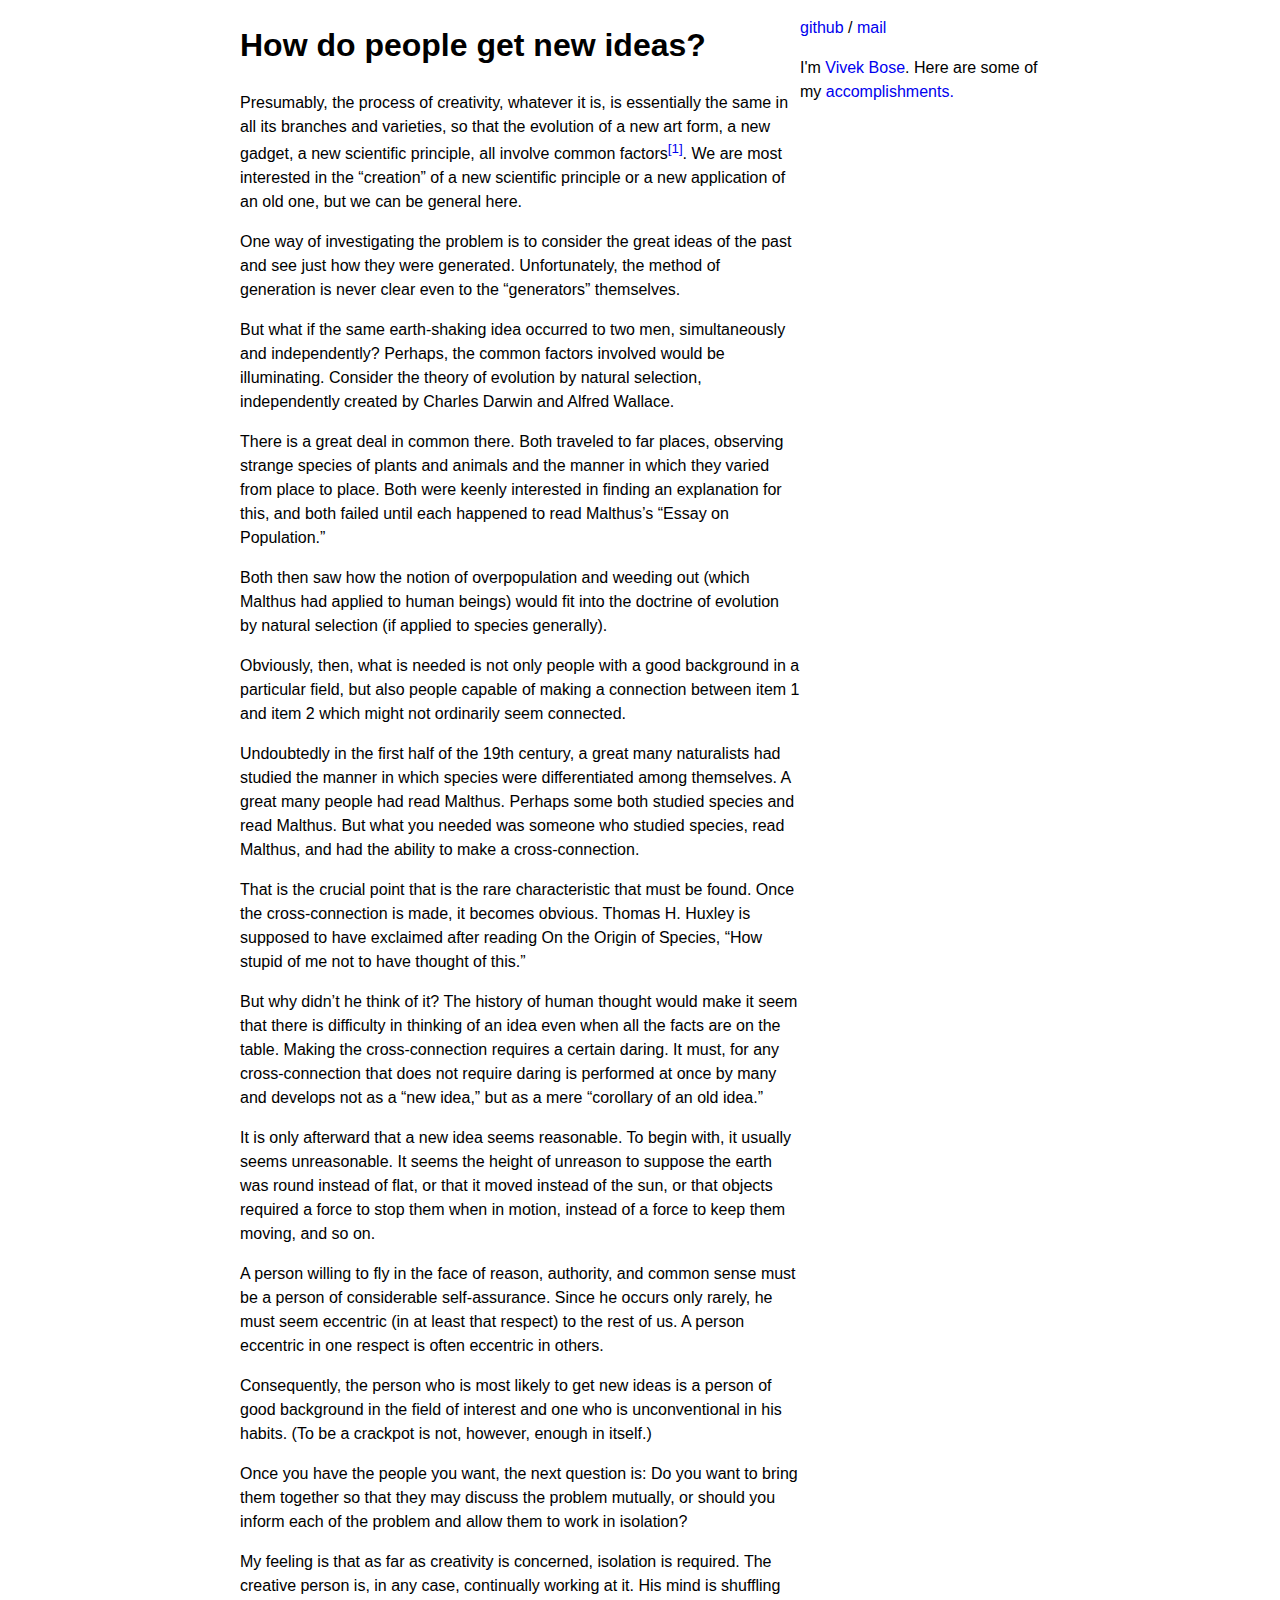
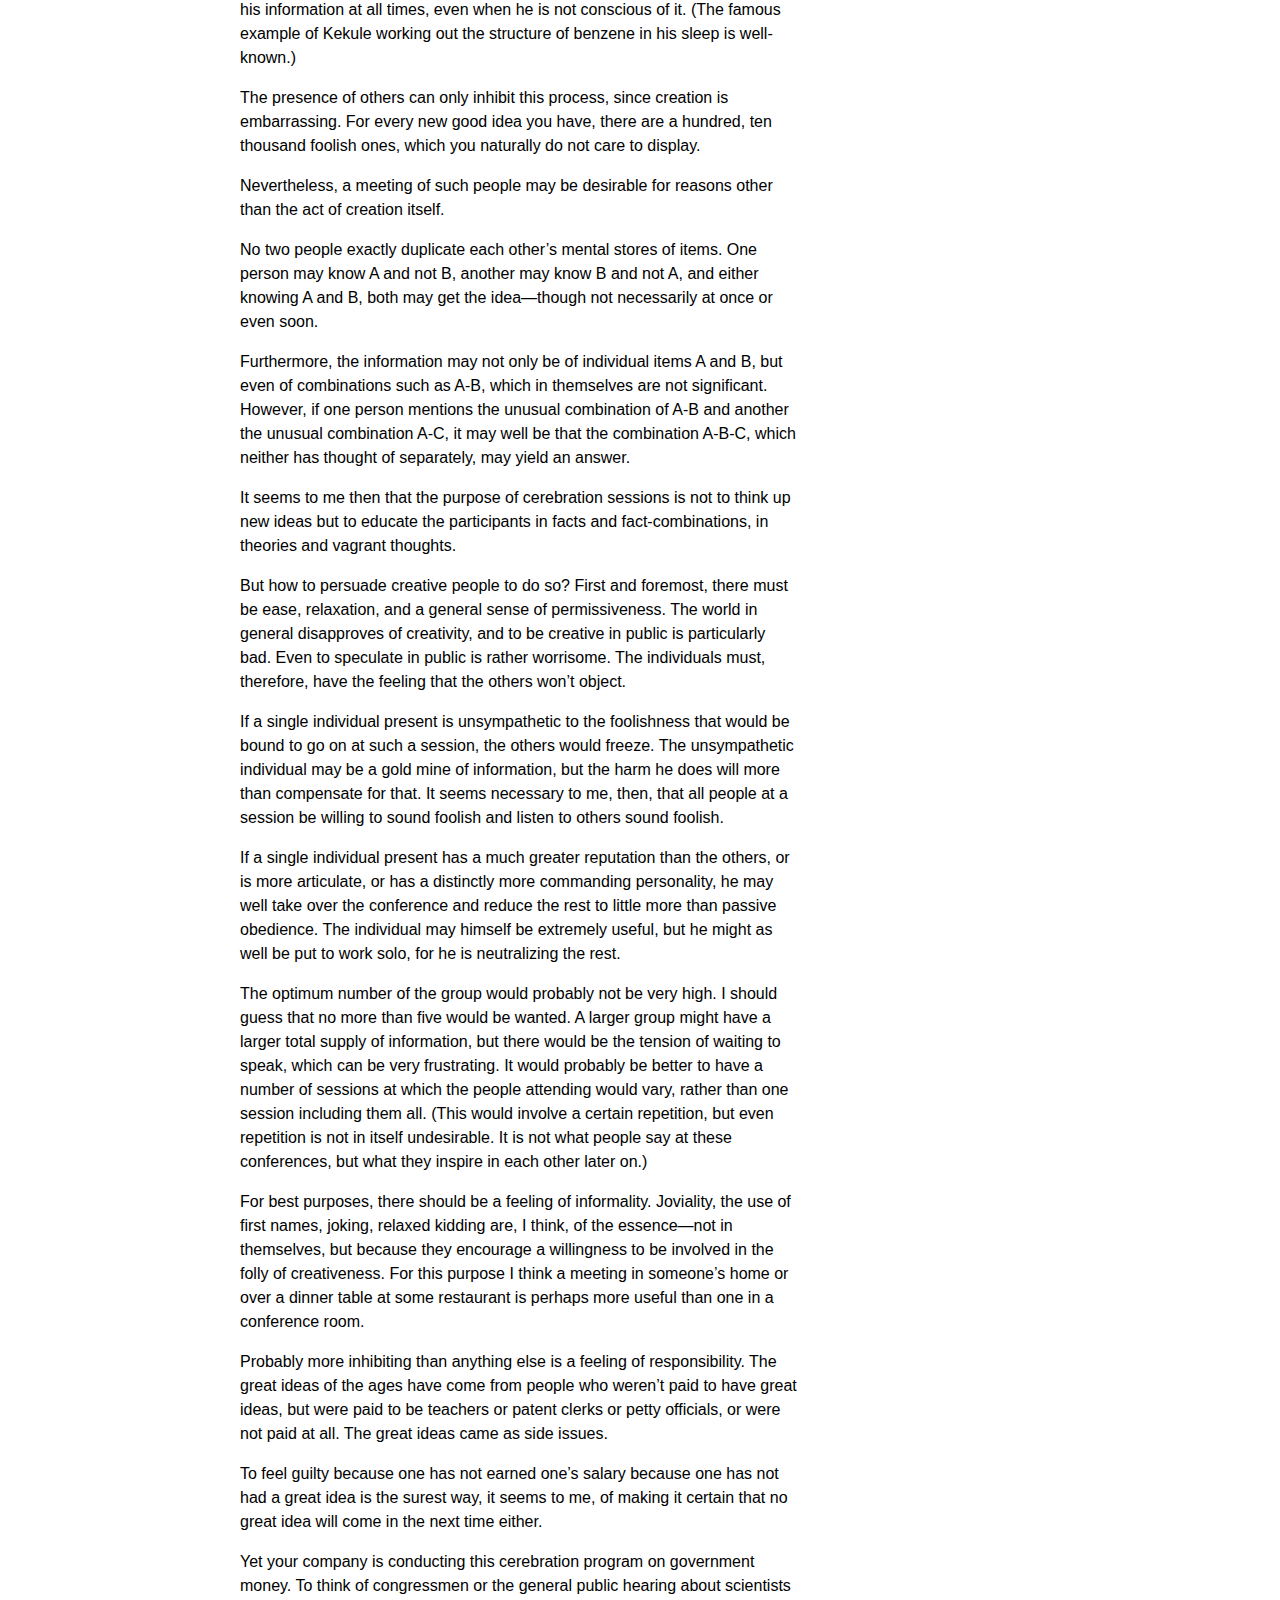
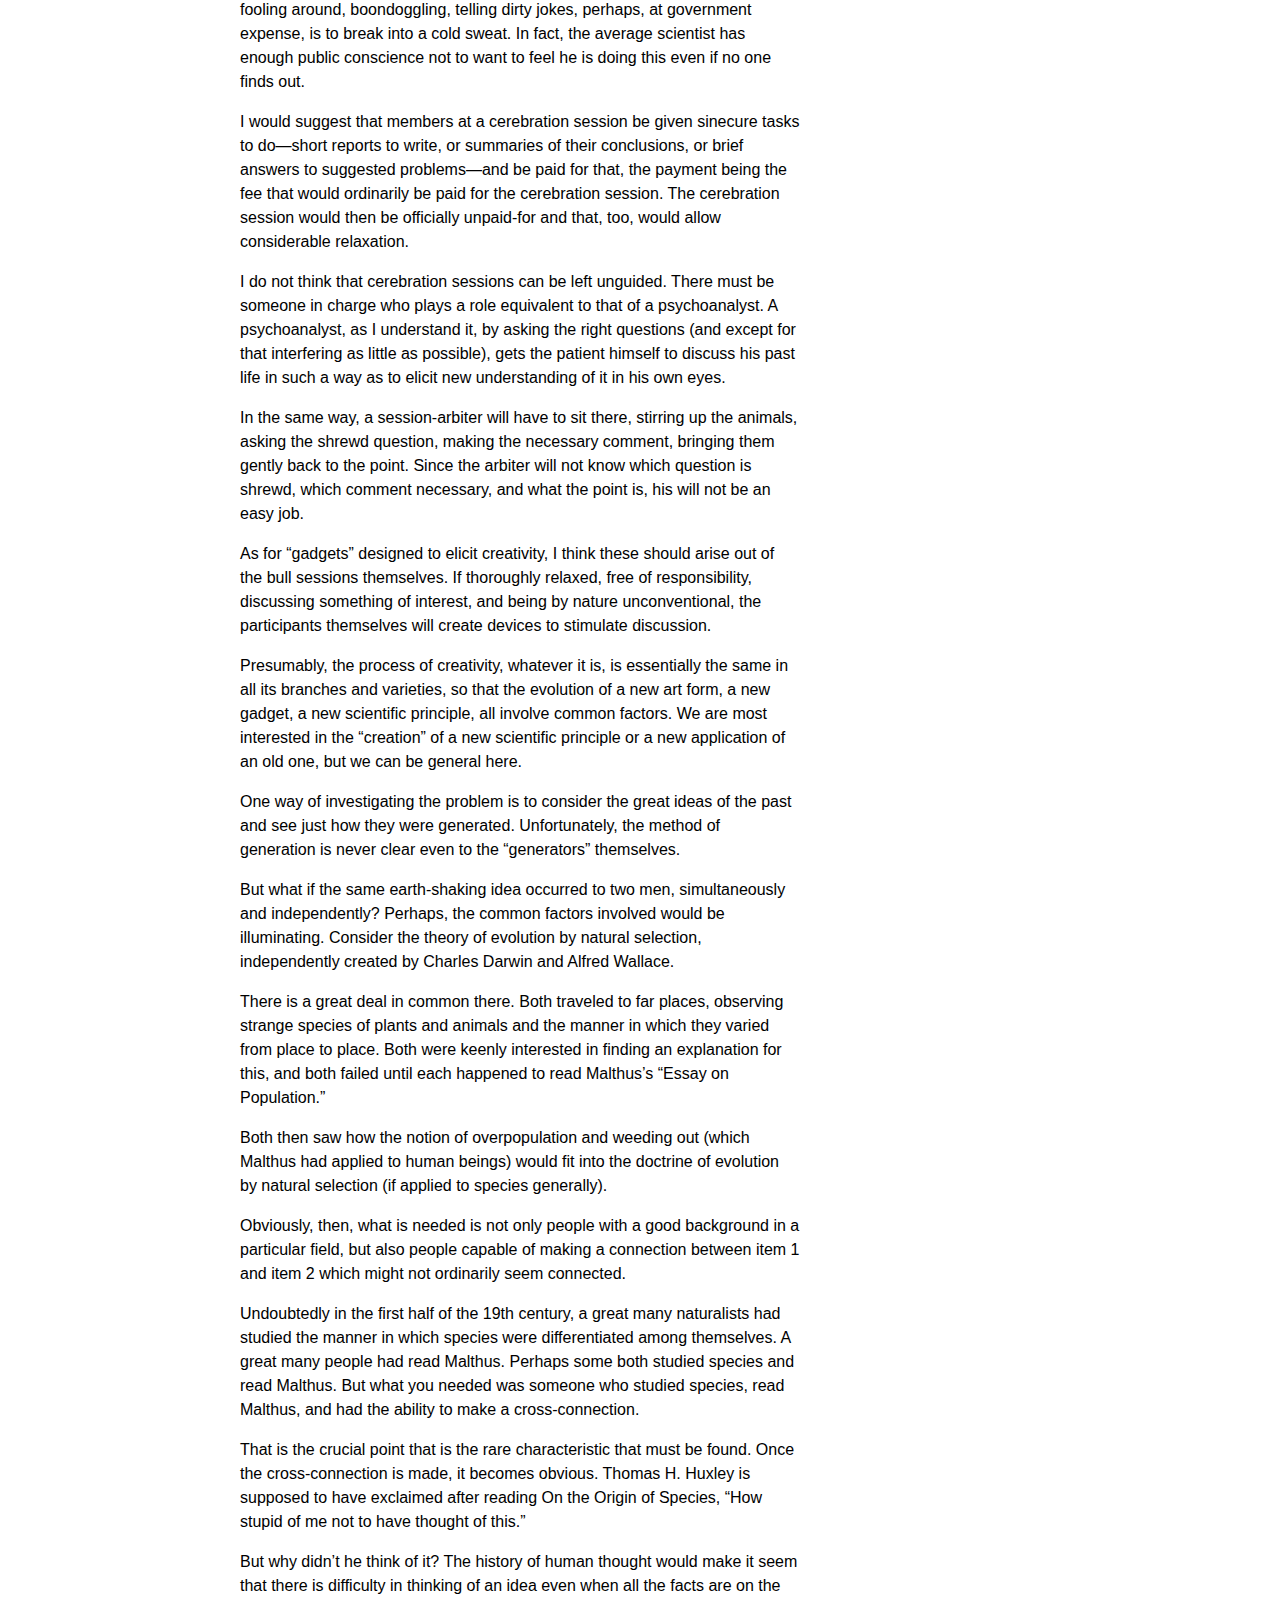
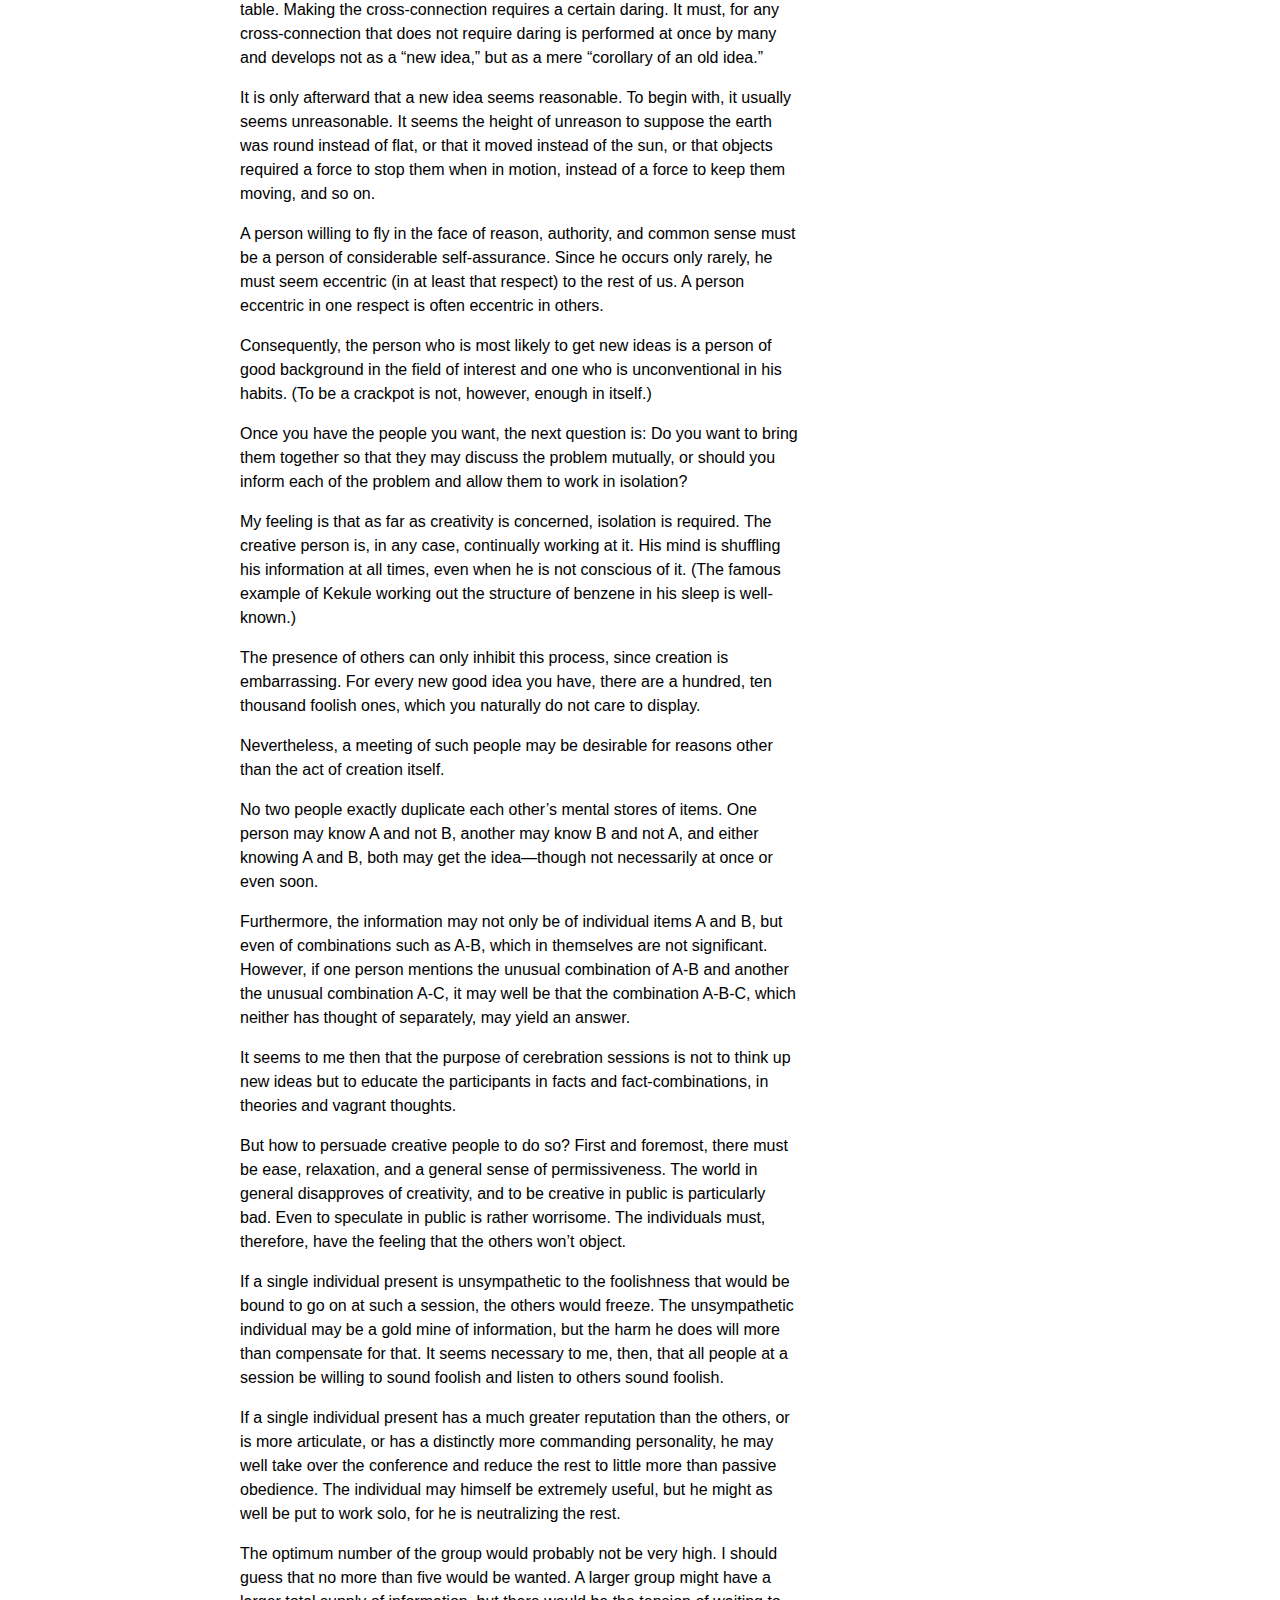
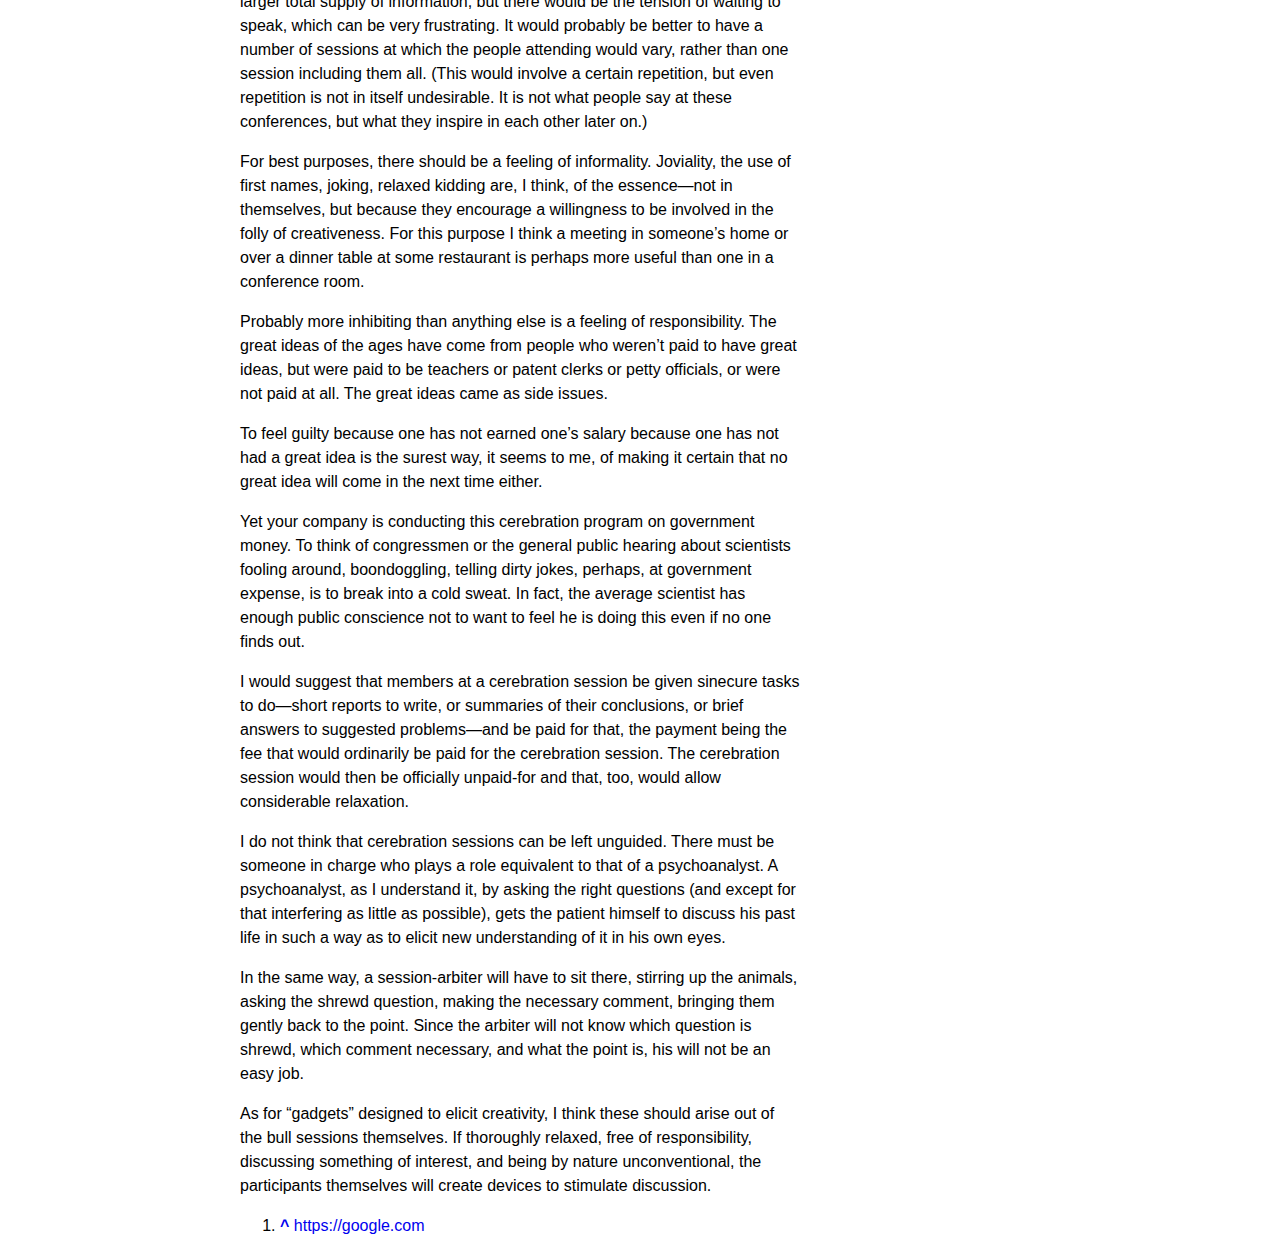
==== index.html @ b1f904ff "Completed alpha index.html" ====
<html>

<title>How do people get new ideas?</title>

<style>


body {
    margin: 0 auto;

    max-width: 50em;
    font-family: "Helvetica", "Arial", sans-serif;

    line-height: 1.5;
    padding: 0em 1em;
}


a:link {
    text-decoration:none;
}

a:hover {
    border-bottom: 2px solid;
}

/* selected link */
a:active {
    color: purple;
    background: gold;
}

/* a.permalink { */
/*     color: gray; */
/*     opacity: 0; */
/* } */
/*  */
/* a.permalink:hover { */
/*     opacity: 1; */
/* } */

 .p-main>a.permalink{
    color: gray;
    opacity: 0;
}

.p-main:hover a.permalink {
    color: hotpink;
    opacity: 1;
}

@media screen and (min-width:768px) {
    .c1 {
        width: 70%;
        float: left;
    }

    .c2 {
        width: 30%;
        float: right;
    }
}

</style>

<body>

<div class="box">
    <div class="c1">
    <h1>How do people get new ideas?</h1>

    <p class="p-main" id="llb">Presumably, the process of creativity, whatever it is, is essentially the same in all its branches and varieties, so that the evolution of a new art form, a new gadget, a new scientific principle, all involve common factors<sup><a href="#ref_1">[1]</a></sup>. We are most interested in the “creation” of a new scientific principle or a new application of an old one, but we can be general here. <a class="permalink" href="#llb">permalink</a></p>

    <p>One way of investigating the problem is to consider the great ideas of the past and see just how they were generated. Unfortunately, the method of generation is never clear even to the “generators” themselves.</p>

    <p>But what if the same earth-shaking idea occurred to two men, simultaneously and independently? Perhaps, the common factors involved would be illuminating. Consider the theory of evolution by natural selection, independently created by Charles Darwin and Alfred Wallace.</p>

    <p>There is a great deal in common there. Both traveled to far places, observing strange species of plants and animals and the manner in which they varied from place to place. Both were keenly interested in finding an explanation for this, and both failed until each happened to read Malthus’s “Essay on Population.”</p>

    <p>Both then saw how the notion of overpopulation and weeding out (which Malthus had applied to human beings) would fit into the doctrine of evolution by natural selection (if applied to species generally).</p>

    <p>Obviously, then, what is needed is not only people with a good background in a particular field, but also people capable of making a connection between item 1 and item 2 which might not ordinarily seem connected.</p>

    <p id="und">Undoubtedly in the first half of the 19th century, a great many naturalists had studied the manner in which species were differentiated among themselves. A great many people had read Malthus. Perhaps some both studied species and read Malthus. But what you needed was someone who studied species, read Malthus, and had the ability to make a cross-connection.</p>

    <p>That is the crucial point that is the rare characteristic that must be found. Once the cross-connection is made, it becomes obvious. Thomas H. Huxley is supposed to have exclaimed after reading On the Origin of Species, “How stupid of me not to have thought of this.”</p>

    <p>But why didn’t he think of it? The history of human thought would make it seem that there is difficulty in thinking of an idea even when all the facts are on the table. Making the cross-connection requires a certain daring. It must, for any cross-connection that does not require daring is performed at once by many and develops not as a “new idea,” but as a mere “corollary of an old idea.”</p>

    <p>It is only afterward that a new idea seems reasonable. To begin with, it usually seems unreasonable. It seems the height of unreason to suppose the earth was round instead of flat, or that it moved instead of the sun, or that objects required a force to stop them when in motion, instead of a force to keep them moving, and so on.</p>

    <p>A person willing to fly in the face of reason, authority, and common sense must be a person of considerable self-assurance. Since he occurs only rarely, he must seem eccentric (in at least that respect) to the rest of us. A person eccentric in one respect is often eccentric in others.</p>

    <p>Consequently, the person who is most likely to get new ideas is a person of good background in the field of interest and one who is unconventional in his habits. (To be a crackpot is not, however, enough in itself.)</p>

    <p>Once you have the people you want, the next question is: Do you want to bring them together so that they may discuss the problem mutually, or should you inform each of the problem and allow them to work in isolation?</p>

    <p>My feeling is that as far as creativity is concerned, isolation is required. The creative person is, in any case, continually working at it. His mind is shuffling his information at all times, even when he is not conscious of it. (The famous example of Kekule working out the structure of benzene in his sleep is well-known.)</p>

    <p>The presence of others can only inhibit this process, since creation is embarrassing. For every new good idea you have, there are a hundred, ten thousand foolish ones, which you naturally do not care to display.</p>

    <p>Nevertheless, a meeting of such people may be desirable for reasons other than the act of creation itself.</p>

    <p>No two people exactly duplicate each other’s mental stores of items. One person may know A and not B, another may know B and not A, and either knowing A and B, both may get the idea—though not necessarily at once or even soon.</p>

    <p>Furthermore, the information may not only be of individual items A and B, but even of combinations such as A-B, which in themselves are not significant. However, if one person mentions the unusual combination of A-B and another the unusual combination A-C, it may well be that the combination A-B-C, which neither has thought of separately, may yield an answer.</p>

    <p>It seems to me then that the purpose of cerebration sessions is not to think up new ideas but to educate the participants in facts and fact-combinations, in theories and vagrant thoughts.</p>

    <p>But how to persuade creative people to do so? First and foremost, there must be ease, relaxation, and a general sense of permissiveness. The world in general disapproves of creativity, and to be creative in public is particularly bad. Even to speculate in public is rather worrisome. The individuals must, therefore, have the feeling that the others won’t object.</p>

    <p>If a single individual present is unsympathetic to the foolishness that would be bound to go on at such a session, the others would freeze. The unsympathetic individual may be a gold mine of information, but the harm he does will more than compensate for that. It seems necessary to me, then, that all people at a session be willing to sound foolish and listen to others sound foolish.</p>

    <p>If a single individual present has a much greater reputation than the others, or is more articulate, or has a distinctly more commanding personality, he may well take over the conference and reduce the rest to little more than passive obedience. The individual may himself be extremely useful, but he might as well be put to work solo, for he is neutralizing the rest.</p>

    <p>The optimum number of the group would probably not be very high. I should guess that no more than five would be wanted. A larger group might have a larger total supply of information, but there would be the tension of waiting to speak, which can be very frustrating. It would probably be better to have a number of sessions at which the people attending would vary, rather than one session including them all. (This would involve a certain repetition, but even repetition is not in itself undesirable. It is not what people say at these conferences, but what they inspire in each other later on.)</p>

    <p>For best purposes, there should be a feeling of informality. Joviality, the use of first names, joking, relaxed kidding are, I think, of the essence—not in themselves, but because they encourage a willingness to be involved in the folly of creativeness. For this purpose I think a meeting in someone’s home or over a dinner table at some restaurant is perhaps more useful than one in a conference room.</p>

    <p>Probably more inhibiting than anything else is a feeling of responsibility. The great ideas of the ages have come from people who weren’t paid to have great ideas, but were paid to be teachers or patent clerks or petty officials, or were not paid at all. The great ideas came as side issues.</p>

    <p>To feel guilty because one has not earned one’s salary because one has not had a great idea is the surest way, it seems to me, of making it certain that no great idea will come in the next time either.</p>

    <p>Yet your company is conducting this cerebration program on government money. To think of congressmen or the general public hearing about scientists fooling around, boondoggling, telling dirty jokes, perhaps, at government expense, is to break into a cold sweat. In fact, the average scientist has enough public conscience not to want to feel he is doing this even if no one finds out.</p>

    <p>I would suggest that members at a cerebration session be given sinecure tasks to do—short reports to write, or summaries of their conclusions, or brief answers to suggested problems—and be paid for that, the payment being the fee that would ordinarily be paid for the cerebration session. The cerebration session would then be officially unpaid-for and that, too, would allow considerable relaxation.</p>

    <p>I do not think that cerebration sessions can be left unguided. There must be someone in charge who plays a role equivalent to that of a psychoanalyst. A psychoanalyst, as I understand it, by asking the right questions (and except for that interfering as little as possible), gets the patient himself to discuss his past life in such a way as to elicit new understanding of it in his own eyes.</p>

    <p>In the same way, a session-arbiter will have to sit there, stirring up the animals, asking the shrewd question, making the necessary comment, bringing them gently back to the point. Since the arbiter will not know which question is shrewd, which comment necessary, and what the point is, his will not be an easy job.</p>

    <p>As for “gadgets” designed to elicit creativity, I think these should arise out of the bull sessions themselves. If thoroughly relaxed, free of responsibility, discussing something of interest, and being by nature unconventional, the participants themselves will create devices to stimulate discussion.</p>

    <p>Presumably, the process of creativity, whatever it is, is essentially the same in all its branches and varieties, so that the evolution of a new art form, a new gadget, a new scientific principle, all involve common factors. We are most interested in the “creation” of a new scientific principle or a new application of an old one, but we can be general here.</p>

    <p>One way of investigating the problem is to consider the great ideas of the past and see just how they were generated. Unfortunately, the method of generation is never clear even to the “generators” themselves.</p>

    <p>But what if the same earth-shaking idea occurred to two men, simultaneously and independently? Perhaps, the common factors involved would be illuminating. Consider the theory of evolution by natural selection, independently created by Charles Darwin and Alfred Wallace.</p>

    <p>There is a great deal in common there. Both traveled to far places, observing strange species of plants and animals and the manner in which they varied from place to place. Both were keenly interested in finding an explanation for this, and both failed until each happened to read Malthus’s “Essay on Population.”</p>

    <p>Both then saw how the notion of overpopulation and weeding out (which Malthus had applied to human beings) would fit into the doctrine of evolution by natural selection (if applied to species generally).</p>

    <p>Obviously, then, what is needed is not only people with a good background in a particular field, but also people capable of making a connection between item 1 and item 2 which might not ordinarily seem connected.</p>

    <p>Undoubtedly in the first half of the 19th century, a great many naturalists had studied the manner in which species were differentiated among themselves. A great many people had read Malthus. Perhaps some both studied species and read Malthus. But what you needed was someone who studied species, read Malthus, and had the ability to make a cross-connection.</p>

    <p>That is the crucial point that is the rare characteristic that must be found. Once the cross-connection is made, it becomes obvious. Thomas H. Huxley is supposed to have exclaimed after reading On the Origin of Species, “How stupid of me not to have thought of this.”</p>

    <p>But why didn’t he think of it? The history of human thought would make it seem that there is difficulty in thinking of an idea even when all the facts are on the table. Making the cross-connection requires a certain daring. It must, for any cross-connection that does not require daring is performed at once by many and develops not as a “new idea,” but as a mere “corollary of an old idea.”</p>

    <p>It is only afterward that a new idea seems reasonable. To begin with, it usually seems unreasonable. It seems the height of unreason to suppose the earth was round instead of flat, or that it moved instead of the sun, or that objects required a force to stop them when in motion, instead of a force to keep them moving, and so on.</p>

    <p>A person willing to fly in the face of reason, authority, and common sense must be a person of considerable self-assurance. Since he occurs only rarely, he must seem eccentric (in at least that respect) to the rest of us. A person eccentric in one respect is often eccentric in others.</p>

    <p>Consequently, the person who is most likely to get new ideas is a person of good background in the field of interest and one who is unconventional in his habits. (To be a crackpot is not, however, enough in itself.)</p>

    <p>Once you have the people you want, the next question is: Do you want to bring them together so that they may discuss the problem mutually, or should you inform each of the problem and allow them to work in isolation?</p>

    <p>My feeling is that as far as creativity is concerned, isolation is required. The creative person is, in any case, continually working at it. His mind is shuffling his information at all times, even when he is not conscious of it. (The famous example of Kekule working out the structure of benzene in his sleep is well-known.)</p>

    <p>The presence of others can only inhibit this process, since creation is embarrassing. For every new good idea you have, there are a hundred, ten thousand foolish ones, which you naturally do not care to display.</p>

    <p>Nevertheless, a meeting of such people may be desirable for reasons other than the act of creation itself.</p>

    <p>No two people exactly duplicate each other’s mental stores of items. One person may know A and not B, another may know B and not A, and either knowing A and B, both may get the idea—though not necessarily at once or even soon.</p>

    <p>Furthermore, the information may not only be of individual items A and B, but even of combinations such as A-B, which in themselves are not significant. However, if one person mentions the unusual combination of A-B and another the unusual combination A-C, it may well be that the combination A-B-C, which neither has thought of separately, may yield an answer.</p>

    <p>It seems to me then that the purpose of cerebration sessions is not to think up new ideas but to educate the participants in facts and fact-combinations, in theories and vagrant thoughts.</p>

    <p>But how to persuade creative people to do so? First and foremost, there must be ease, relaxation, and a general sense of permissiveness. The world in general disapproves of creativity, and to be creative in public is particularly bad. Even to speculate in public is rather worrisome. The individuals must, therefore, have the feeling that the others won’t object.</p>

    <p>If a single individual present is unsympathetic to the foolishness that would be bound to go on at such a session, the others would freeze. The unsympathetic individual may be a gold mine of information, but the harm he does will more than compensate for that. It seems necessary to me, then, that all people at a session be willing to sound foolish and listen to others sound foolish.</p>

    <p>If a single individual present has a much greater reputation than the others, or is more articulate, or has a distinctly more commanding personality, he may well take over the conference and reduce the rest to little more than passive obedience. The individual may himself be extremely useful, but he might as well be put to work solo, for he is neutralizing the rest.</p>

    <p>The optimum number of the group would probably not be very high. I should guess that no more than five would be wanted. A larger group might have a larger total supply of information, but there would be the tension of waiting to speak, which can be very frustrating. It would probably be better to have a number of sessions at which the people attending would vary, rather than one session including them all. (This would involve a certain repetition, but even repetition is not in itself undesirable. It is not what people say at these conferences, but what they inspire in each other later on.)</p>

    <p>For best purposes, there should be a feeling of informality. Joviality, the use of first names, joking, relaxed kidding are, I think, of the essence—not in themselves, but because they encourage a willingness to be involved in the folly of creativeness. For this purpose I think a meeting in someone’s home or over a dinner table at some restaurant is perhaps more useful than one in a conference room.</p>

    <p>Probably more inhibiting than anything else is a feeling of responsibility. The great ideas of the ages have come from people who weren’t paid to have great ideas, but were paid to be teachers or patent clerks or petty officials, or were not paid at all. The great ideas came as side issues.</p>

    <p>To feel guilty because one has not earned one’s salary because one has not had a great idea is the surest way, it seems to me, of making it certain that no great idea will come in the next time either.</p>

    <p>Yet your company is conducting this cerebration program on government money. To think of congressmen or the general public hearing about scientists fooling around, boondoggling, telling dirty jokes, perhaps, at government expense, is to break into a cold sweat. In fact, the average scientist has enough public conscience not to want to feel he is doing this even if no one finds out.</p>

    <p>I would suggest that members at a cerebration session be given sinecure tasks to do—short reports to write, or summaries of their conclusions, or brief answers to suggested problems—and be paid for that, the payment being the fee that would ordinarily be paid for the cerebration session. The cerebration session would then be officially unpaid-for and that, too, would allow considerable relaxation.</p>

    <p>I do not think that cerebration sessions can be left unguided. There must be someone in charge who plays a role equivalent to that of a psychoanalyst. A psychoanalyst, as I understand it, by asking the right questions (and except for that interfering as little as possible), gets the patient himself to discuss his past life in such a way as to elicit new understanding of it in his own eyes.</p>

    <p>In the same way, a session-arbiter will have to sit there, stirring up the animals, asking the shrewd question, making the necessary comment, bringing them gently back to the point. Since the arbiter will not know which question is shrewd, which comment necessary, and what the point is, his will not be an easy job.</p>

    <p>As for “gadgets” designed to elicit creativity, I think these should arise out of the bull sessions themselves. If thoroughly relaxed, free of responsibility, discussing something of interest, and being by nature unconventional, the participants themselves will create devices to stimulate discussion.</p>

    <ol>
        <li id="ref_1"><a href="#llb"><b>^</b></a> <a href="https://google.com">https://google.com</li>
    </ol>
    </div>
    <div class="c2">
        <p><a href="https://www.github.com/waivek">github</a> / <a href="mailto:waivek@gmail.com">mail</a></p>
        <p>I'm <a href="solitude.html">Vivek Bose</a>. Here are some of my <a href="error.html">accomplishments.</a></p>
    </div>
</div>

</body>
</html>
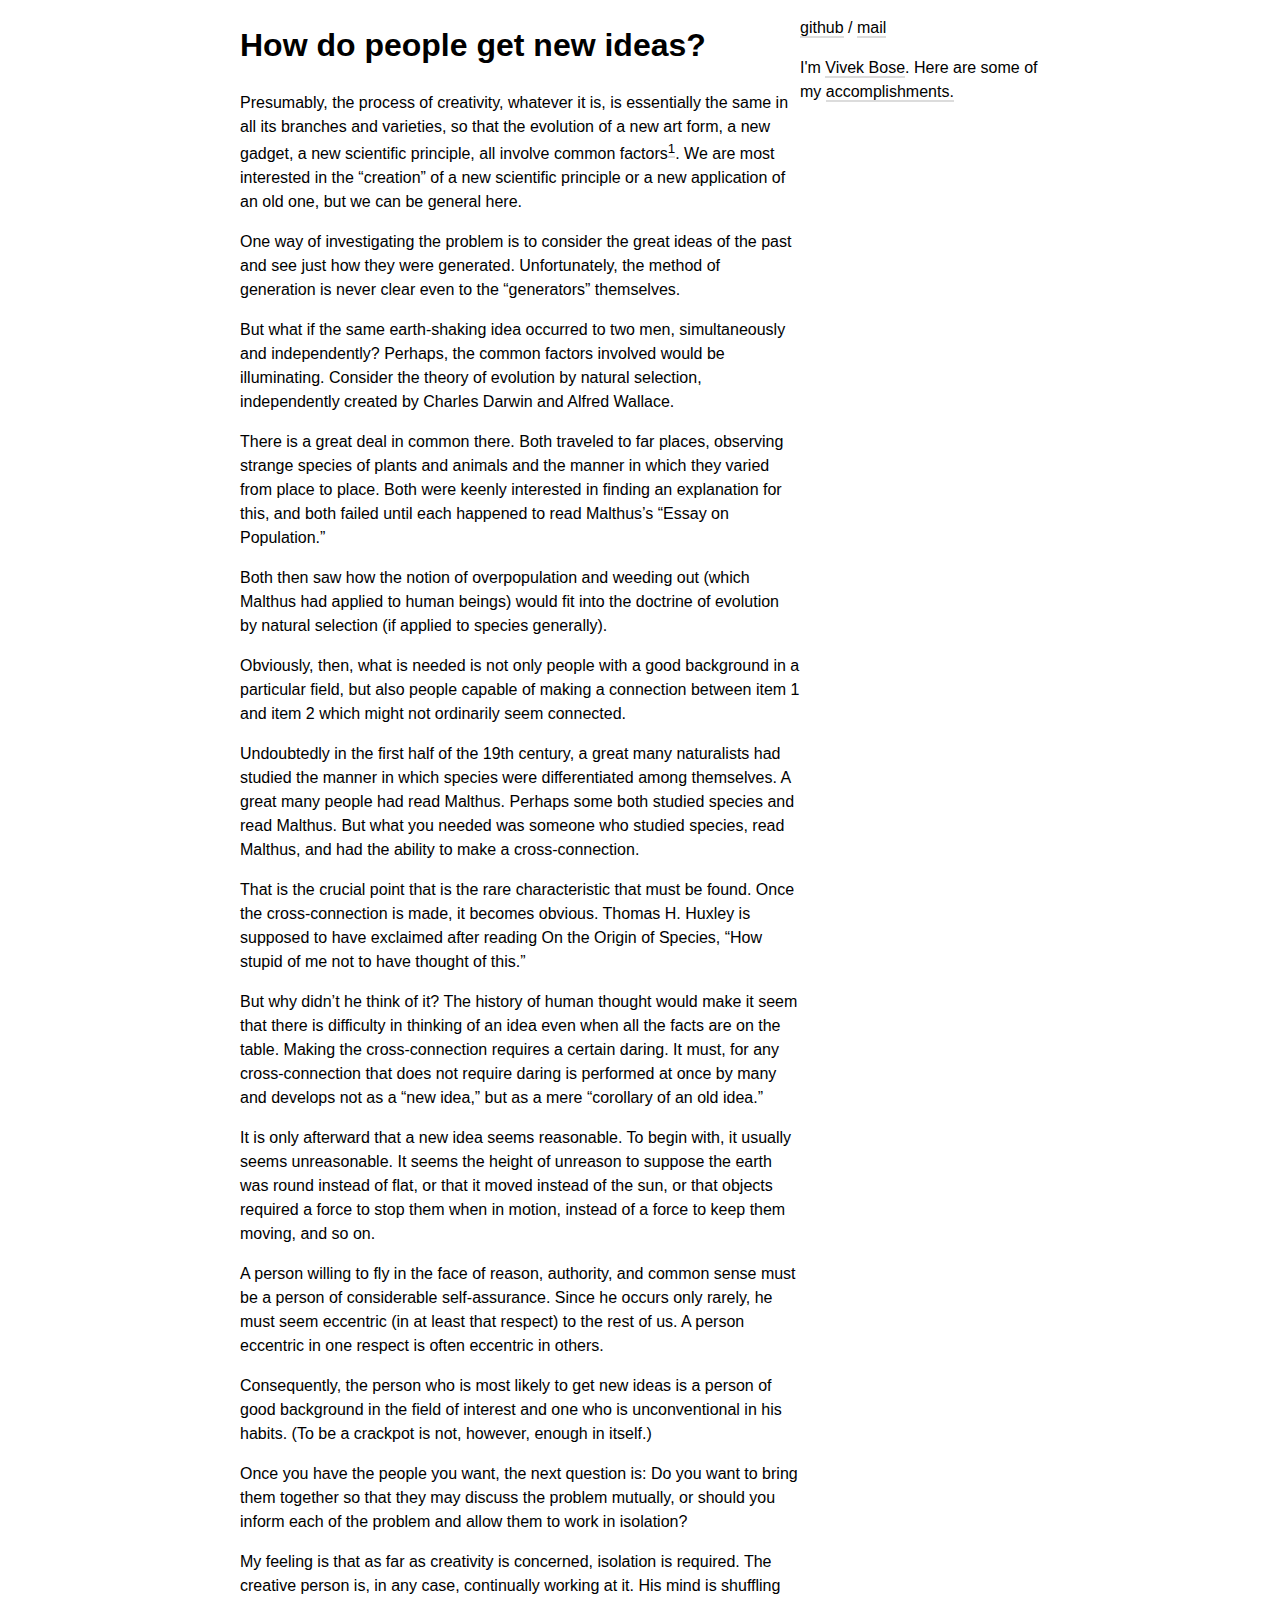
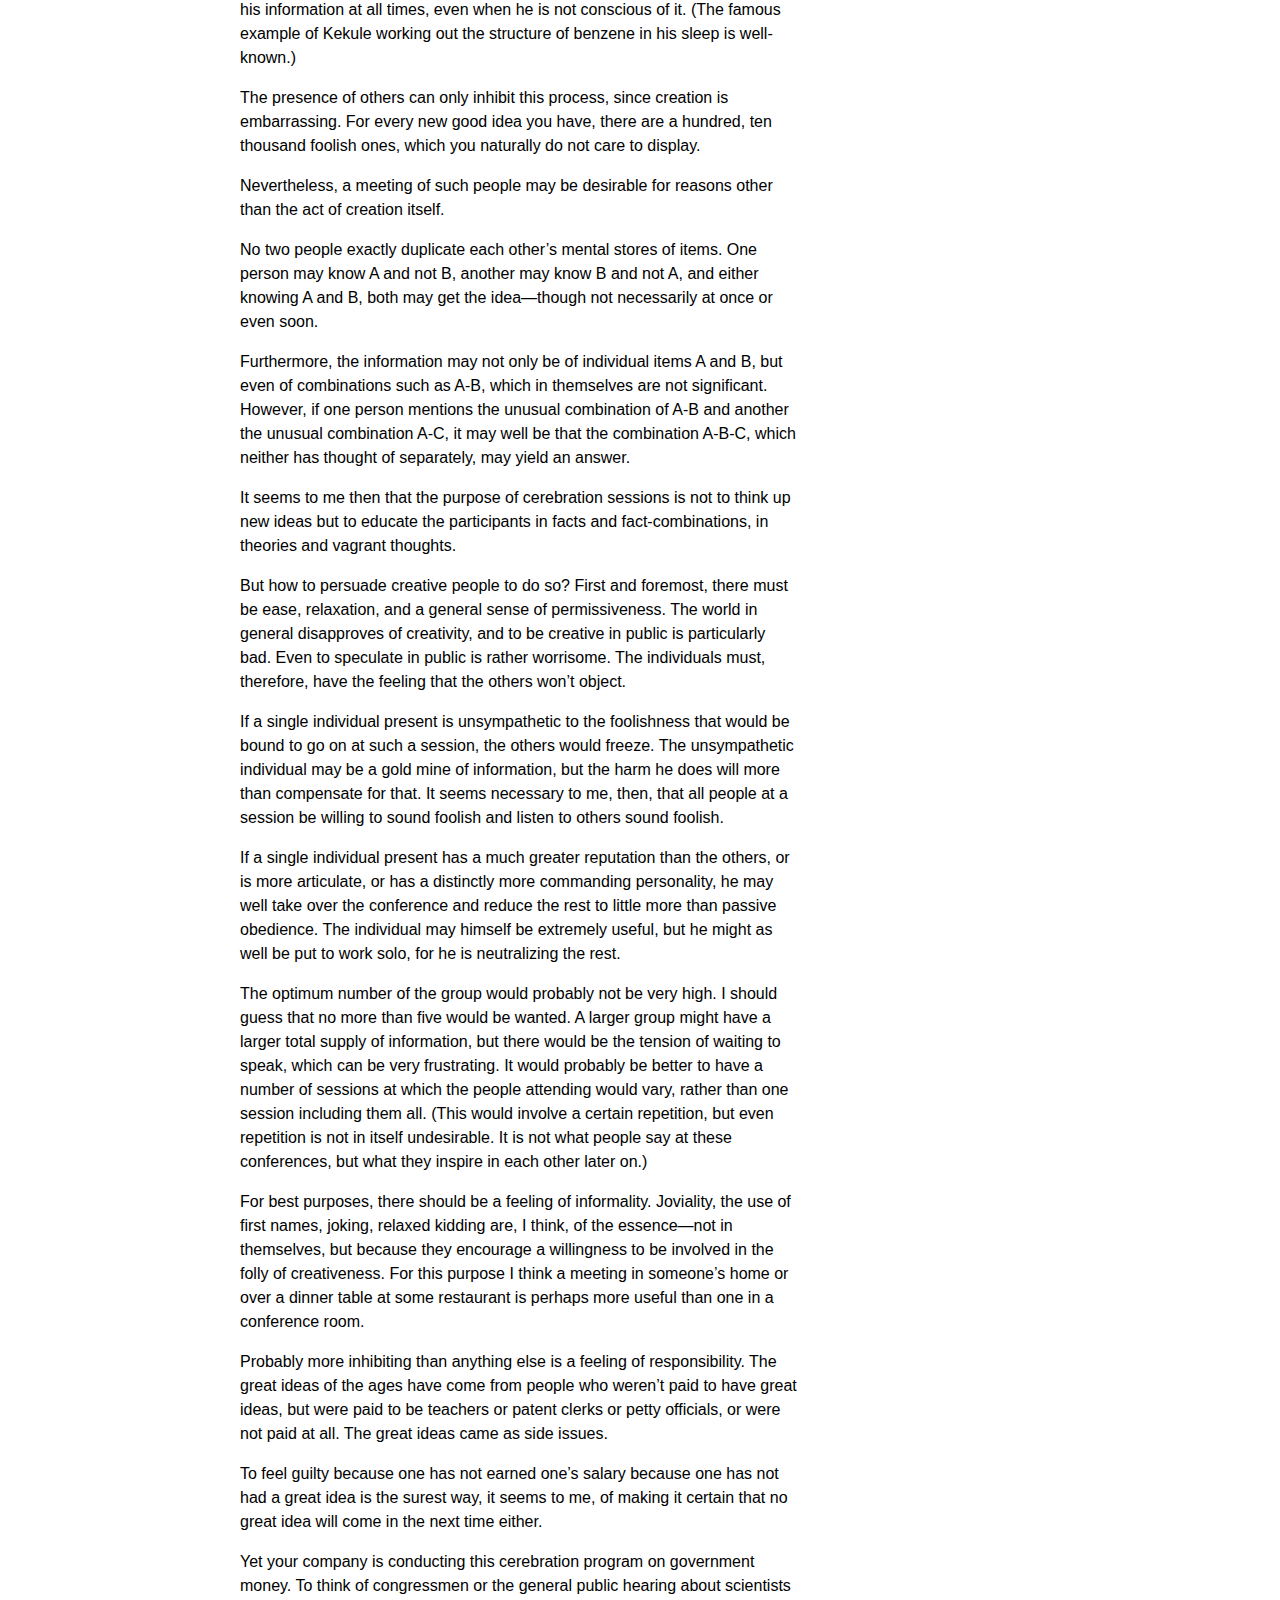
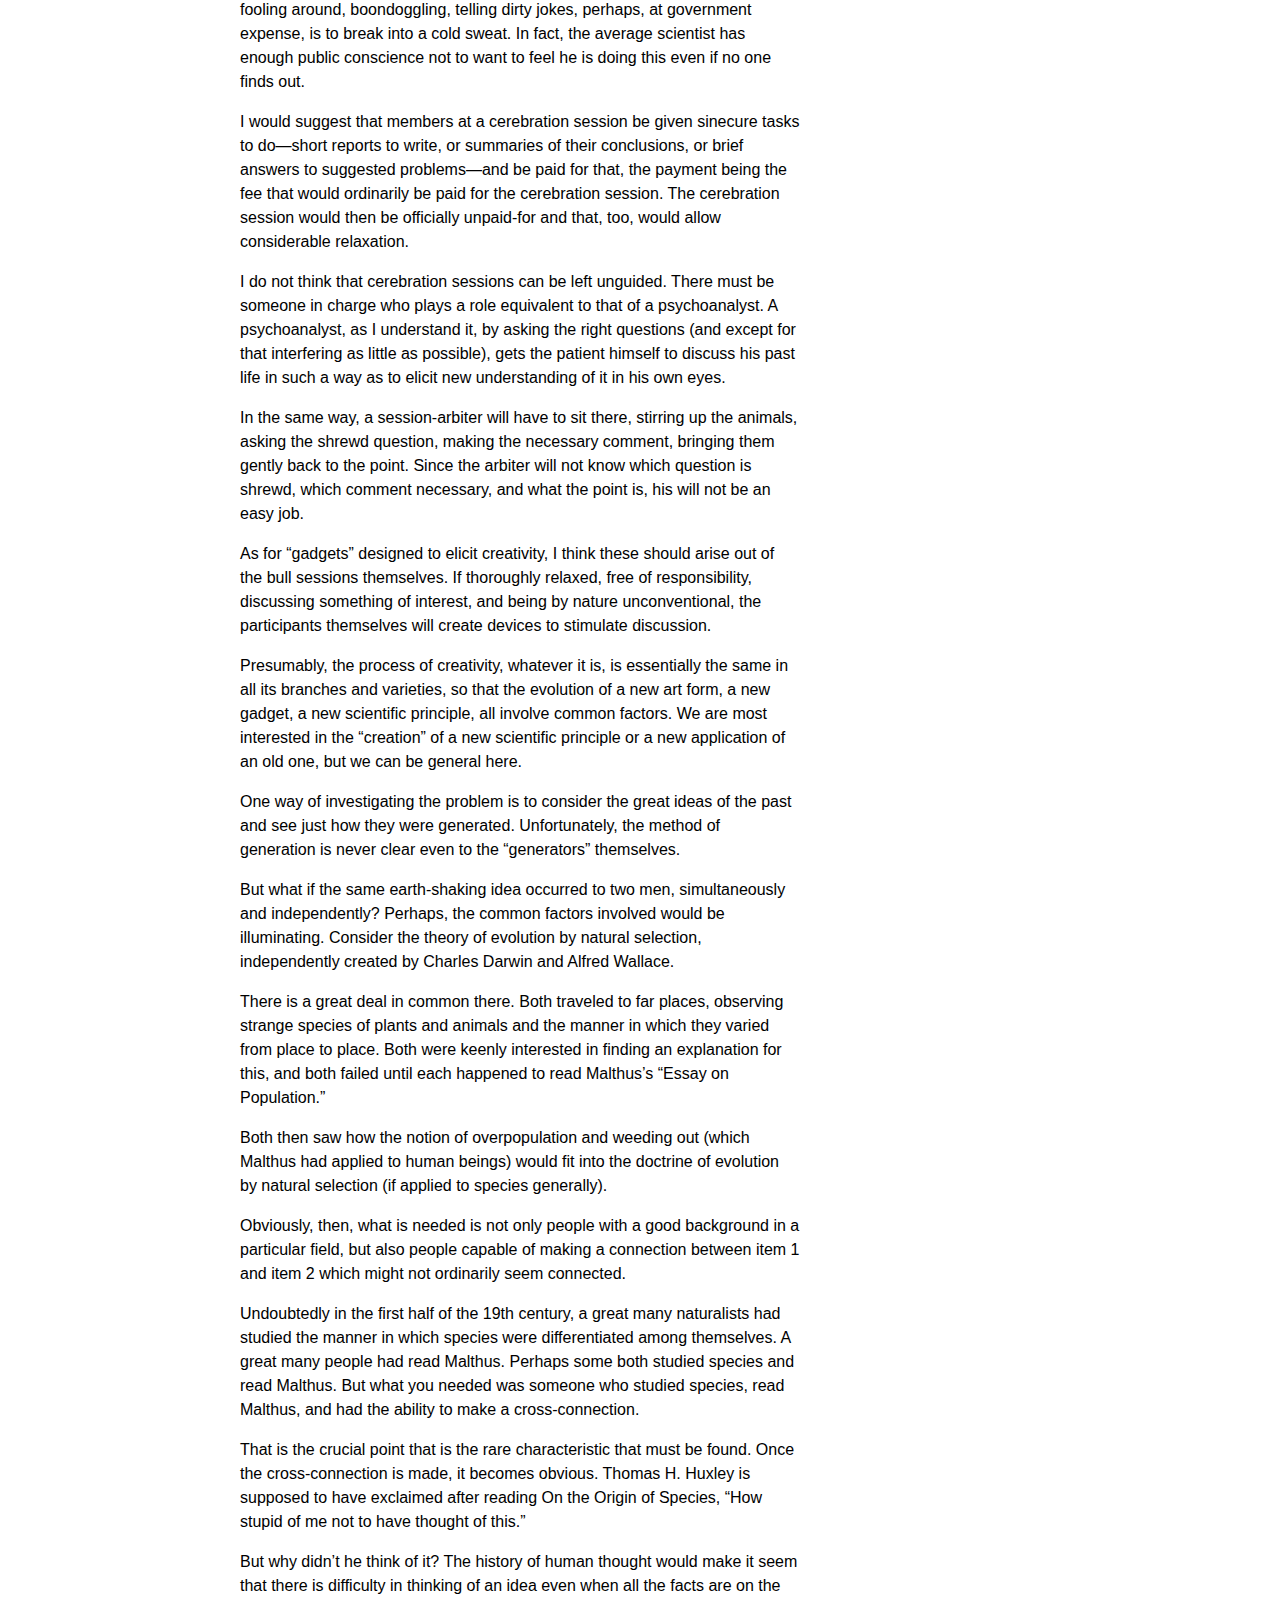
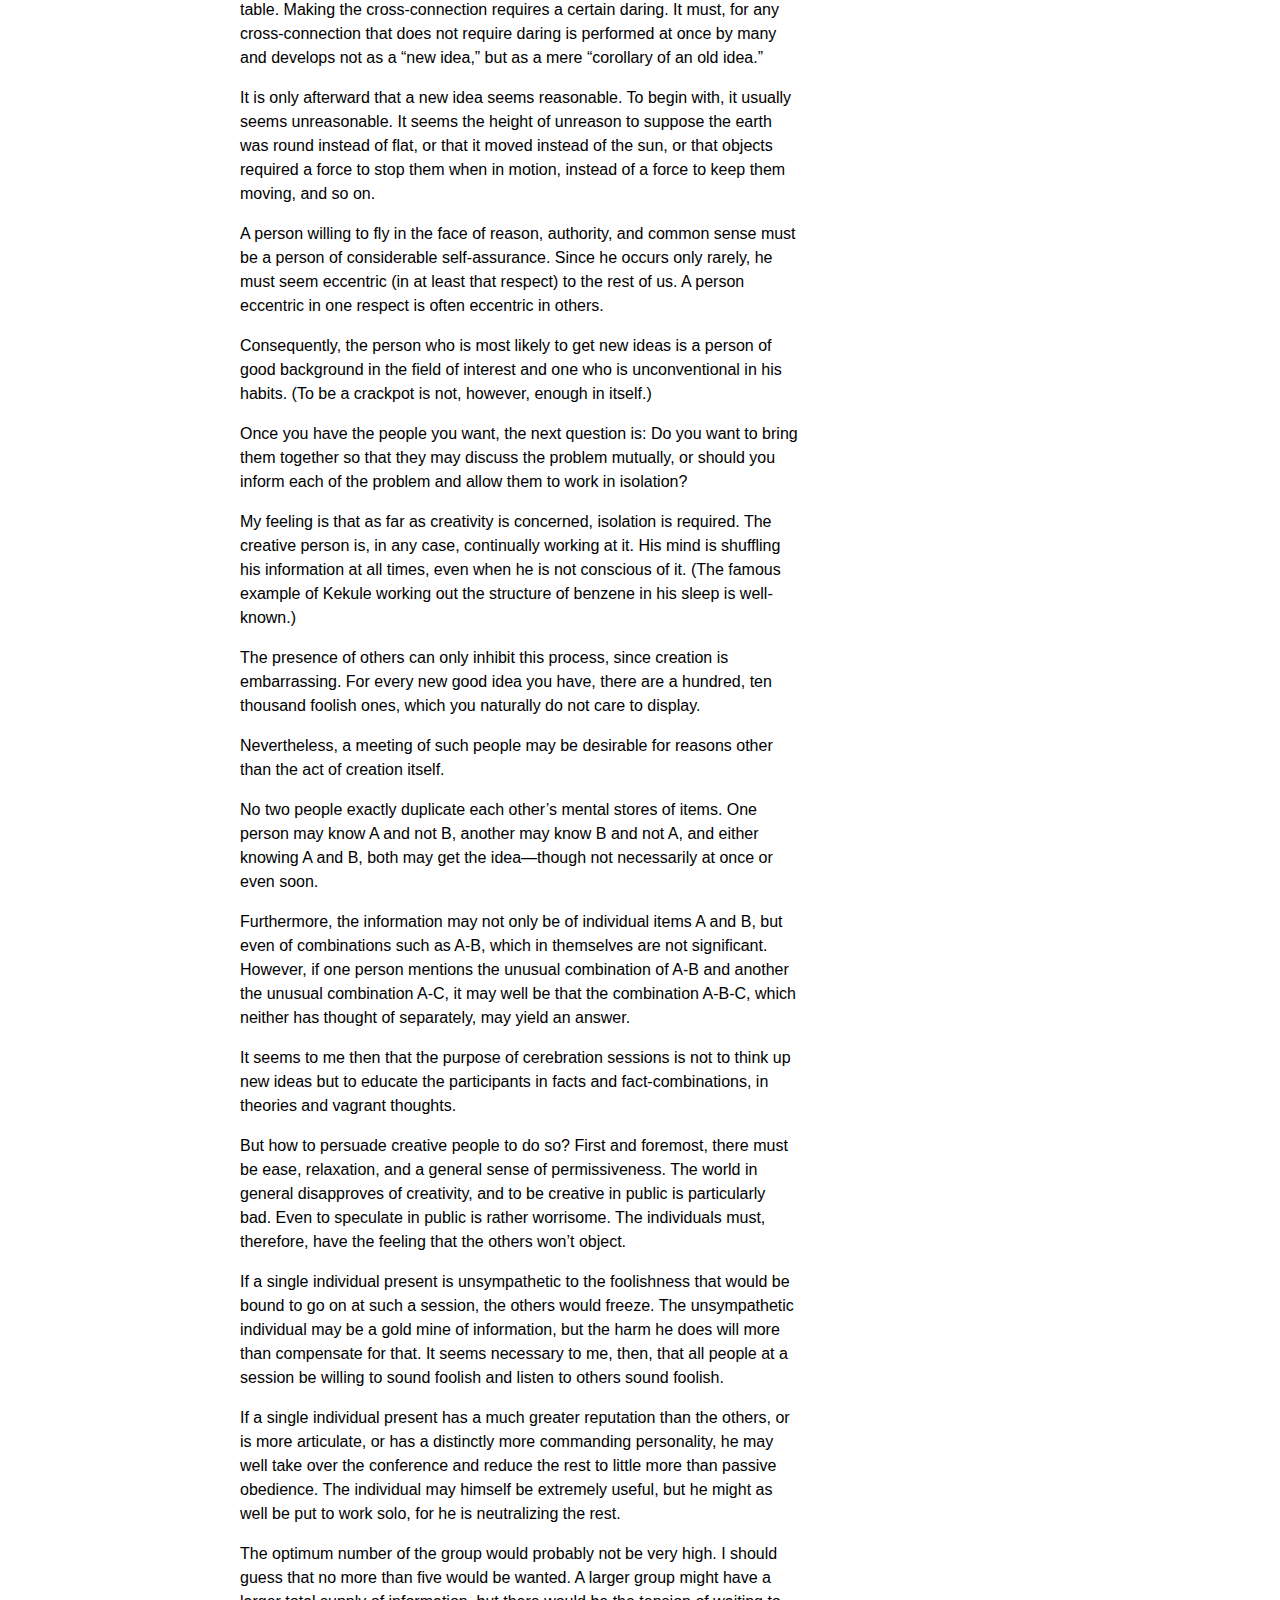
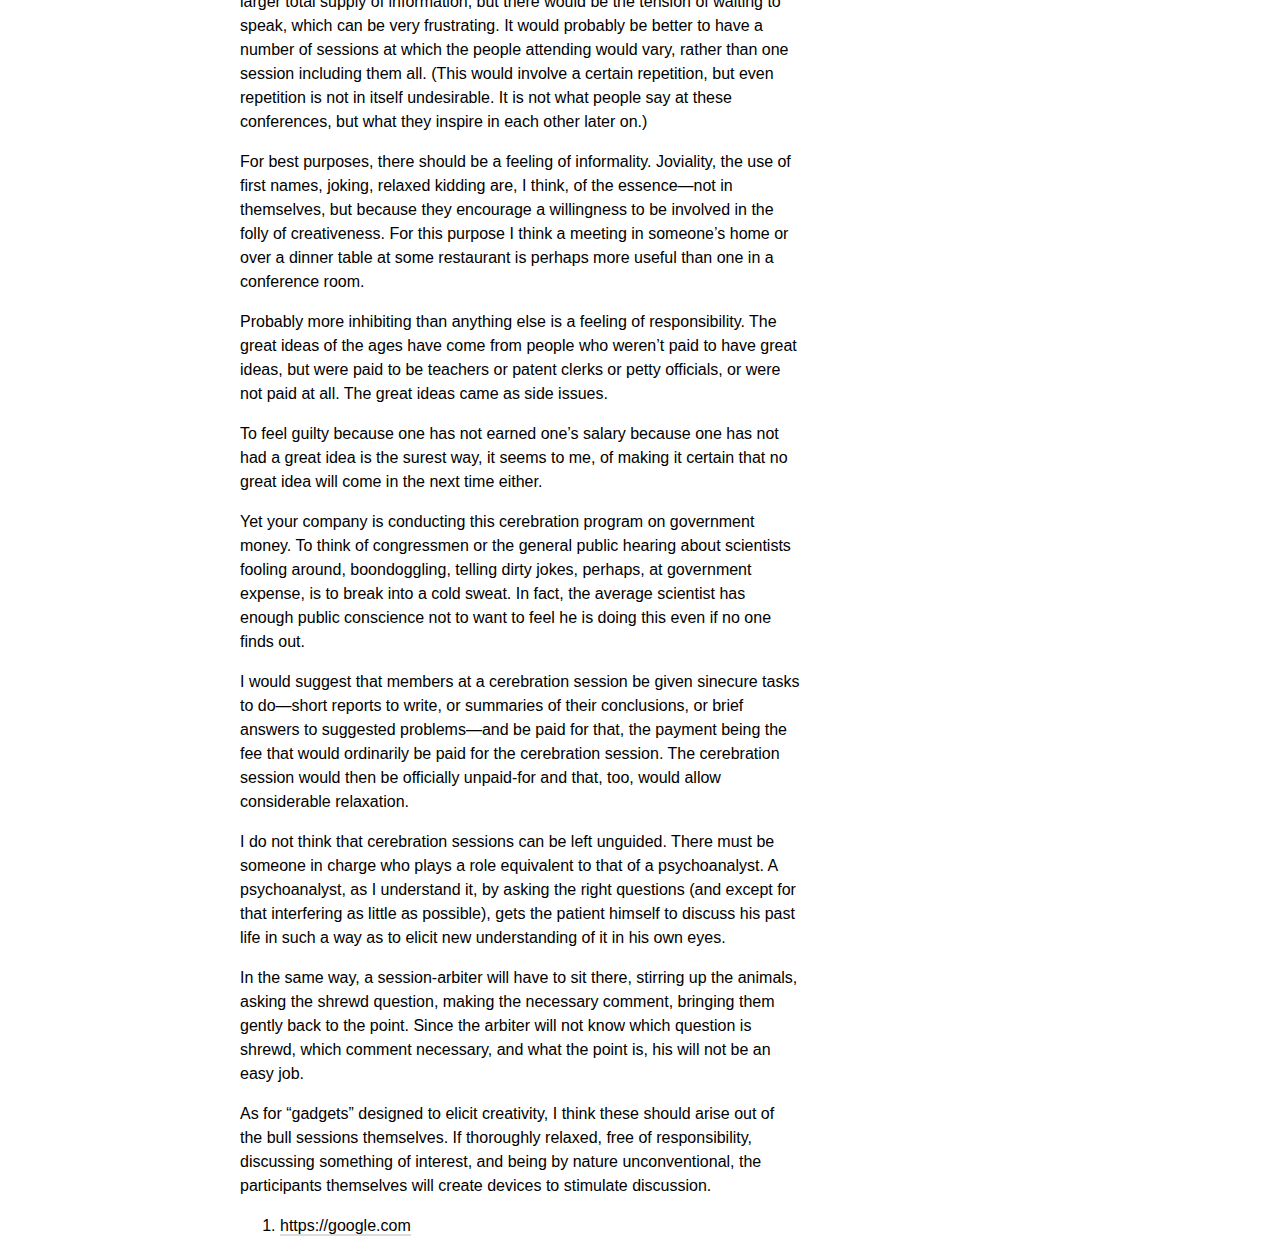
==== commit 121656a7: "Templating complete" ====
--- a/index.html
+++ b/index.html
@@ -17,36 +17,34 @@
 }
 
 
-a:link {
+a:link, a:visited {
+    color: black;
     text-decoration:none;
+    border-bottom: solid .3ex #dcdcdc;
 }
 
 a:hover {
     border-bottom: 2px solid;
-}
-
-/* selected link */
+    border-bottom: solid .3ex black;
+}
+
 a:active {
-    color: purple;
     background: gold;
 }
 
-/* a.permalink { */
-/*     color: gray; */
-/*     opacity: 0; */
-/* } */
-/*  */
-/* a.permalink:hover { */
-/*     opacity: 1; */
-/* } */
-
- .p-main>a.permalink{
+a.permalink{
     color: gray;
     opacity: 0;
 }
 
-.p-main:hover a.permalink {
-    color: hotpink;
+.p-main:hover a.permalink{
+    color: gray;
+    opacity: 1;
+}
+
+
+li:hover a.permalink{
+    color: black;
     opacity: 1;
 }
 
@@ -60,6 +58,7 @@
         width: 30%;
         float: right;
     }
+    
 }
 
 </style>
@@ -70,7 +69,7 @@
     <div class="c1">
     <h1>How do people get new ideas?</h1>
 
-    <p class="p-main" id="llb">Presumably, the process of creativity, whatever it is, is essentially the same in all its branches and varieties, so that the evolution of a new art form, a new gadget, a new scientific principle, all involve common factors<sup><a href="#ref_1">[1]</a></sup>. We are most interested in the “creation” of a new scientific principle or a new application of an old one, but we can be general here. <a class="permalink" href="#llb">permalink</a></p>
+    <p class="p-main" id="llb">Presumably, the process of creativity, whatever it is, is essentially the same in all its branches and varieties, so that the evolution of a new art form, a new gadget, a new scientific principle, all involve common factors<sup><a href="#ref_1">1</a></sup>. We are most interested in the “creation” of a new scientific principle or a new application of an old one, but we can be general here. <a class="permalink" href="#llb">permalink</a></p>
 
     <p>One way of investigating the problem is to consider the great ideas of the past and see just how they were generated. Unfortunately, the method of generation is never clear even to the “generators” themselves.</p>
 
@@ -195,7 +194,7 @@
     <p>As for “gadgets” designed to elicit creativity, I think these should arise out of the bull sessions themselves. If thoroughly relaxed, free of responsibility, discussing something of interest, and being by nature unconventional, the participants themselves will create devices to stimulate discussion.</p>
 
     <ol>
-        <li id="ref_1"><a href="#llb"><b>^</b></a> <a href="https://google.com">https://google.com</li>
+        <li id="ref_1"><a  href="https://google.com">https://google.com</a> <a href="#llb" class="permalink"><b>↩</b></a> </li>
     </ol>
     </div>
     <div class="c2">
